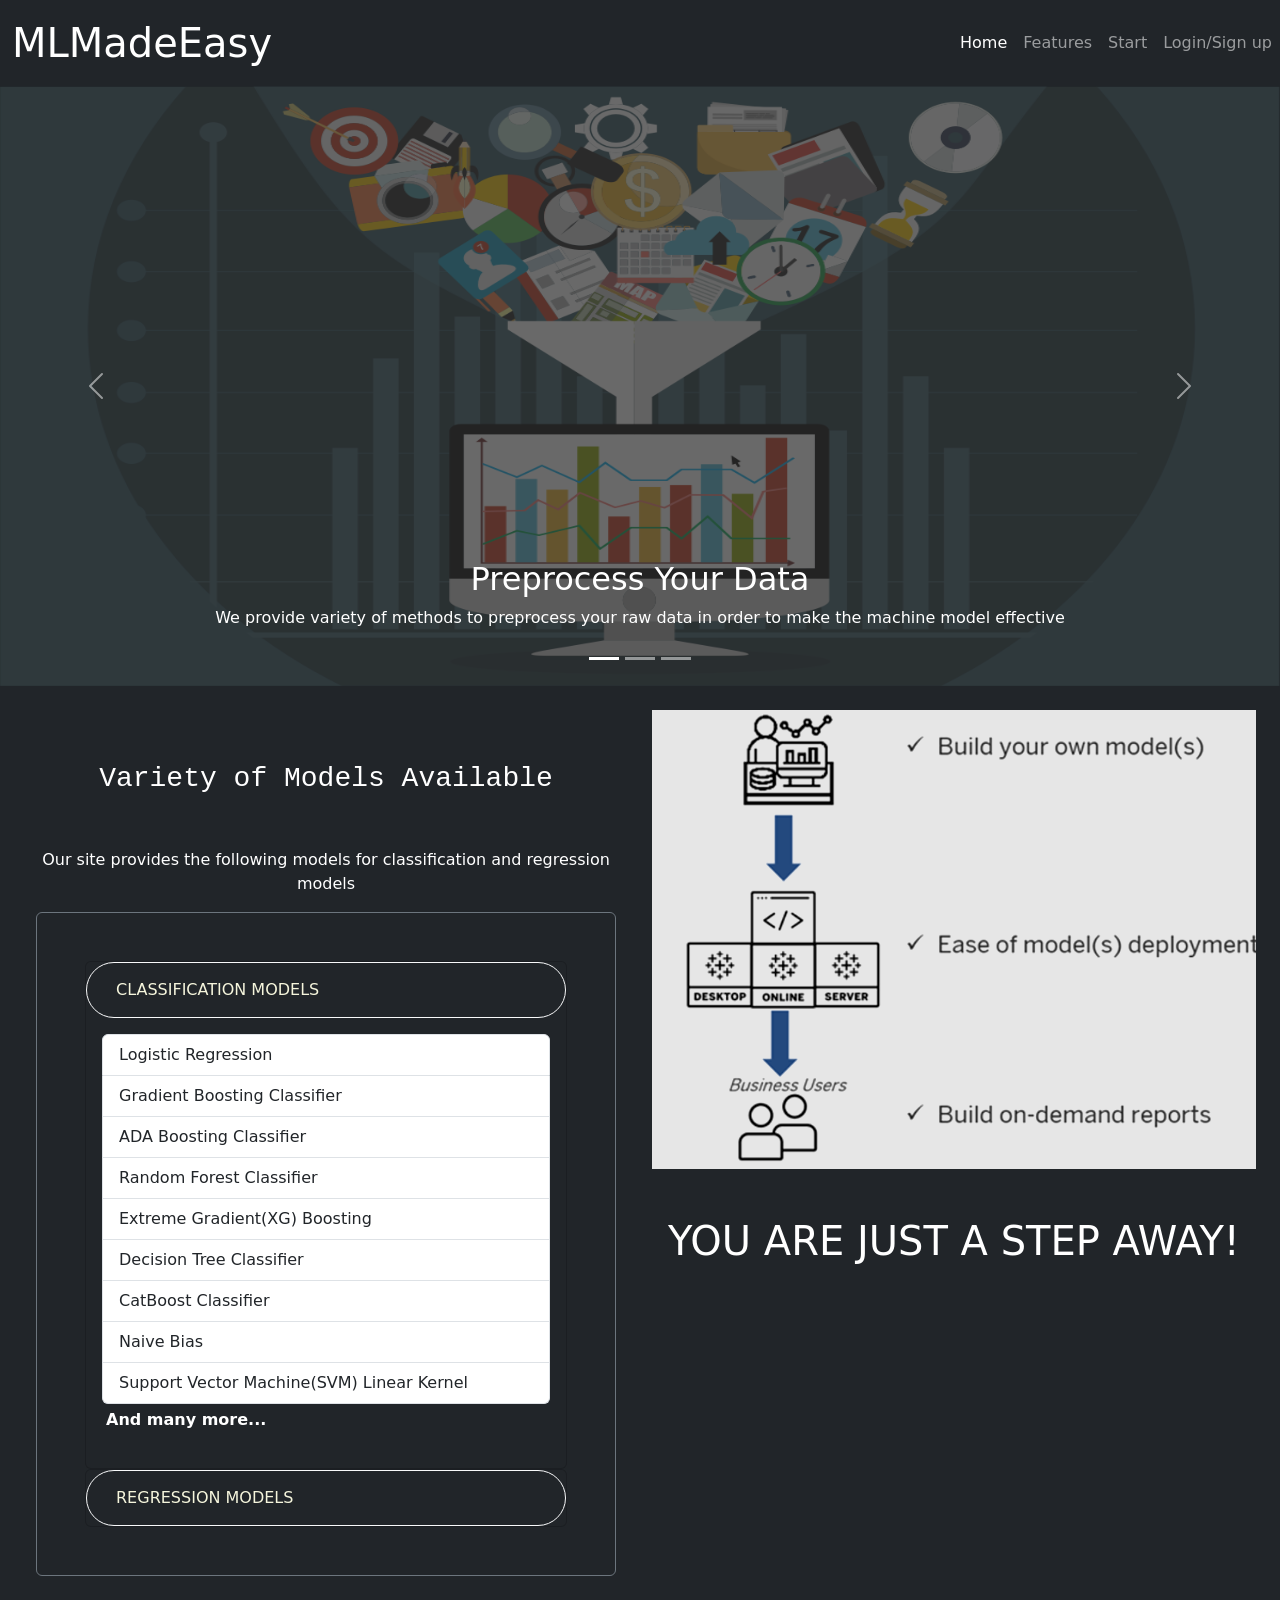
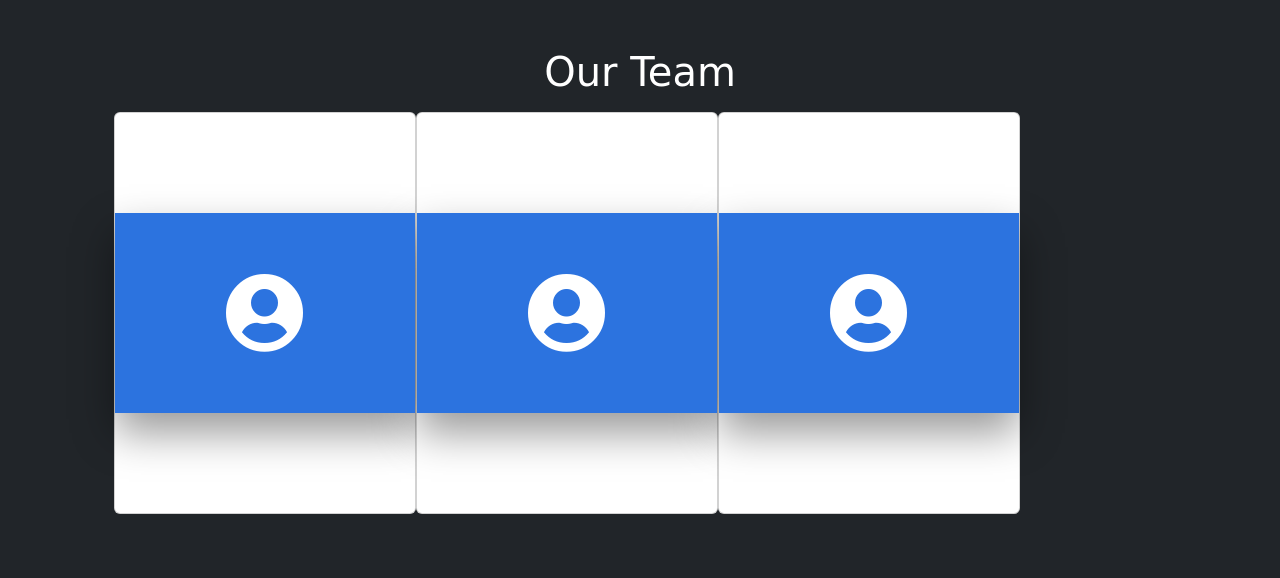
==== Static Pages/index.html @ a4d5d077 "Added PyCaret Scripts" ====
<!DOCTYPE html>
<html lang="en">
<head>
    <meta charset="UTF-8">
    <meta http-equiv="X-UA-Compatible" content="IE=edge">
    <link rel="stylesheet" type="text/css" media="screen" href="style.css" />
    <meta name="viewport" content="width=device-width, initial-scale=1.0">
    <title>MLMadeEasy | Home</title>
    <link href="https://cdn.jsdelivr.net/npm/bootstrap@5.1.3/dist/css/bootstrap.min.css" rel="stylesheet">
    <script src="https://cdn.jsdelivr.net/npm/bootstrap@5.1.3/dist/js/bootstrap.bundle.min.js"></script>
    <link href="https://stackpath.bootstrapcdn.com/font-awesome/4.7.0/css/font-awesome.min.css" rel="stylesheet" integrity="sha384-wvfXpqpZZVQGK6TAh5PVlGOfQNHSoD2xbE+QkPxCAFlNEevoEH3Sl0sibVcOQVnN" crossorigin="anonymous">
    <link href="https://fonts.googleapis.com/css2?family=Fredoka+One&family=Lobster&display=swap" rel="stylesheet">
    <link rel="stylesheet" href="https://cdnjs.cloudflare.com/ajax/libs/font-awesome/5.15.3/css/all.min.css">
</head>
<body class="bg-dark">
  <!-- NAVBAR -->
    <nav class="navbar sticky-top navbar-expand-lg navbar-dark bg-dark">
  <div class="container-fluid">
    <a class="navbar-brand fs-1" href="#">MLMadeEasy</a>
    <button class="navbar-toggler" type="button" data-bs-toggle="collapse" data-bs-target="#navbarNav" aria-controls="navbarNav" aria-expanded="false" aria-label="Toggle navigation">
      <span class="navbar-toggler-icon"></span>
    </button>
    <div class="collapse navbar-collapse position-absolute bottom-25 end-0" id="navbarNav">
      <ul class="navbar-nav">
        <li class="nav-item">
          <a class="nav-link active" aria-current="page" href="#">Home</a>
        </li>
        <li class="nav-item">
          <a class="nav-link" href="features.html">Features</a>
        </li>
        <li class="nav-item">
          <a class="nav-link" href="#">Start</a>
        </li>
        <li class="nav-item">
          <a class="nav-link" href="#">Login/Sign up</a>
        </li>
      </ul>
    </div>
  </div>
    </nav>
    <!-- NAVBAR ENDED -->


    <div id="carouselExampleCaptions" class="carousel slide mt-0" data-bs-ride="carousel">
      <div class="carousel-indicators">
        <button type="button" data-bs-target="#carouselExampleCaptions" data-bs-slide-to="0" class="active" aria-current="true" aria-label="Slide 1"></button>
        <button type="button" data-bs-target="#carouselExampleCaptions" data-bs-slide-to="1" aria-label="Slide 2"></button>
        <button type="button" data-bs-target="#carouselExampleCaptions" data-bs-slide-to="2" aria-label="Slide 3"></button>
      </div>
      <div class="carousel-inner">
        <div class="carousel-item active">
          <img style="height: 600px; filter: contrast(50%) brightness(0.55);" src="Images/Data_preprocessing.png" class="d-block w-100" alt="1st carousel">
          <div class="carousel-caption d-none d-md-block">
            <h2>Preprocess Your Data</h2>
            <p>We provide variety of methods to preprocess your raw data in order to make the machine model effective</p>
          </div>
        </div>
        <div class="carousel-item">
          <img style="height: 600px; filter: contrast(50%) brightness(0.55)" src="Images/training.jpg" class="d-block w-100" alt="2nd carousel">
          <div class="carousel-caption d-none d-md-block">
            <h2>Train Your Data</h2>
            <p>Train your data with variety of models available!</p>
          </div>
        </div>
        <div class="carousel-item">
          <img style="height: 600px; filter: contrast(50%) brightness(0.55)" src="Images/Evaluation.png" class="d-block w-100" alt="3rd carousel">
          <div class="carousel-caption d-none d-md-block">
            <h2>Select the best model</h2>
            <p>Analyse and compare to download the best models!</p>
          </div>
        </div>
      </div>
      <button class="carousel-control-prev" type="button" data-bs-target="#carouselExampleCaptions" data-bs-slide="prev">
        <span class="carousel-control-prev-icon" aria-hidden="true"></span>
        <span class="visually-hidden">Previous</span>
      </button>
      <button class="carousel-control-next" type="button" data-bs-target="#carouselExampleCaptions" data-bs-slide="next">
        <span class="carousel-control-next-icon" aria-hidden="true"></span>
        <span class="visually-hidden">Next</span>
      </button>
      </div>

    <!-- mid part -->

    <div class="p-4">
      <div class="row">
        <div class="col bg-dark">
          


            <p class="fs-3 m-5 text-center font-monospace text-white">Variety of Models Available</p>

                  <div class="container mt-3 mb-5">
                  <p class="text-center text-white">Our site provides the following models for classification and regression models</p>
                  <div id="accordion" class="border border-secondary p-5 rounded">
                    <div class="card bg-dark text-white">
                      <div class="card-header border border-light rounded-pill">
                        <a style="color: beige;" class="collapsed btn" data-bs-toggle="collapse" href="#collapseOne">
                          CLASSIFICATION MODELS
                        </a>
                      </div>
                      <div id="collapseOne" class="collapse show" data-bs-parent="#accordion">
                        <div class="card-body">
                          <ul class="list-group">
                            <a href="https://en.wikipedia.org/wiki/Logistic_regression" class="list-group-item list-group-item-action">Logistic Regression</a>
                            <a href="https://en.wikipedia.org/wiki/Gradient_boosting" class="list-group-item list-group-item-action">Gradient Boosting Classifier</a>
                            <a href="http://scikit-learn.org/stable/modules/generated/sklearn.ensemble.AdaBoostClassifier.html#:~:text=An%20AdaBoost%20%5B1%5D%20classifier%20is,focus%20more%20on%20difficult%20cases." class="list-group-item list-group-item-action">ADA Boosting Classifier</a>
                            <a href="http://scikit-learn.org/stable/modules/generated/sklearn.neighbors.RadiusNeighborsClassifier.html" class="list-group-item list-group-item-action">Random Forest Classifier</a>
                            <a href="https://en.wikipedia.org/wiki/XGBoost" class="list-group-item list-group-item-action">Extreme Gradient(XG) Boosting</a>
                            <a href="https://en.wikipedia.org/wiki/XGBoost" class="list-group-item list-group-item-action">Decision Tree Classifier</a>
                            <a href="https://en.wikipedia.org/wiki/XGBoost" class="list-group-item list-group-item-action">CatBoost Classifier</a>
                            <a href="https://en.wikipedia.org/wiki/Naive_Bayes_classifier" class="list-group-item list-group-item-action">Naive Bias</a>
                            <a href="https://en.wikipedia.org/wiki/Naive_Bayes_classifier" class="list-group-item list-group-item-action">Support Vector Machine(SVM) Linear Kernel</a>
                          </ul>
                          <P class="p-1"><strong> And many more...</strong></P>
                        </div>
                      </div>
                    </div>
                    <div class="card bg-dark text-white">
                      <div class="card-header border border-light rounded-pill">
                        <a style="color: beige;" class="collapsed btn" data-bs-toggle="collapse" href="#collapseTwo">
                          REGRESSION MODELS
                        </a>
                        </div>
                          <div id="collapseTwo" class="collapse" data-bs-parent="#accordion">
                            <div class="card-body">
                              <ul class="list-group">
                                <a href="https://en.wikipedia.org/wiki/Linear_regression#:~:text=In%20statistics%2C%20linear%20regression%20is,as%20dependent%20and%20independent%20variables)." class="list-group-item list-group-item-action">Linear Regression</a>
                                <a href="https://en.wikipedia.org/wiki/Linear_regression#:~:text=In%20statistics%2C%20linear%20regression%20is,as%20dependent%20and%20independent%20variables)." class="list-group-item list-group-item-action">Ridge Regression</a>
                                <a href="https://en.wikipedia.org/wiki/Lasso_(statistics)" class="list-group-item list-group-item-action">Lasso Regression</a>
                                <a href="http://scikit-learn.org/stable/modules/generated/sklearn.ensemble.RandomForestRegressor.html" class="list-group-item list-group-item-action">Random Forest Regression</a>
                                <a href="https://machinelearningmastery.com/xgboost-for-regression/" class="list-group-item list-group-item-action">Extreme Gradient(XG) Boosting</a>
                                <a href="http://scikit-learn.org/stable/modules/generated/sklearn.tree.DecisionTreeRegressor.html" class="list-group-item list-group-item-action">Decision Tree Regression</a>
                                <a href="https://catboost.ai/docs/concepts/python-reference_catboostregressor" class="list-group-item list-group-item-action">CatBoost Regression</a>
                                <a href="https://catboost.ai/docs/concepts/python-reference_catboostregressor" class="list-group-item list-group-item-action">Knn Regressor</a>
                                <a href="https://en.wikipedia.org/wiki/Bayesian_linear_regression" class="list-group-item list-group-item-action">Bayesian Ridge</a>
                              </ul>
                            <p class="p-1"><strong> And many more...</strong></p>
                            </div>
                          </div>
                        </div>
                      </div>
                  </div>
        </div>
        <div class="col">
          <img style="filter: grayscale(20%) contrast(110%) brightness(90%);" src="Images/bulid_your_own_model.png" class="img-fluid" alt="Build Your own Model">
          <h1 style="text-transform: uppercase;" class="text-white mt-5 text-center">You are just a step away!</h1>
        </div>
      </div>
    </div>

    <!-- mid part end -->
    
    <footer class="position-relative bg-dark">
    <h1 class="position-absolute top-0 start-50 translate-middle mt-4 mb-5 p-3 text-white" > Our Team</h1>
    <div class="container d-inline-flex justify-content-xxl-around m-5 p-3">

        <div style="left: 50px;" class="card">
            <div class="slide slide1">
                <div class="content">
                    <div class="icon">
                        <i class="fa fa-user-circle" aria-hidden="true"></i>
                    </div>
                  </div>
            </div>
            <div class="slide slide2">
                <div>
                    <h3>
                        Rahul Kapoor
                    </h3>
                    <a class="btn btn-dark btn-lg p-" href="https://www.linkedin.com/in/rahul-kapoor-6714821b3/" role="button" target="_blank"><i class="fab fa-linkedin">   linkedIn</i></a>
                    <a class="btn btn-dark btn-lg" href="https://github.com/rahul21200" role="button" target="_blank"><i class="fab fa-github">   Github</i></a>
                </div>
            </div>
        </div>

        <div style="left: 50px;" class="card">
            <div class="slide slide1">
                <div class="content">
                    <div class="icon">
                        <i class="fa fa-user-circle" aria-hidden="true"></i>
                    </div>
                  </div>
            </div>
            <div class="slide slide2">
                <div>
                    <h3>
                        Dilmanpreet Singh
                    </h3>
                    <a class="btn btn-dark btn-lg p-" href="http://linkedin.com/in/dilmanpreetsingh" role="button" target="_blank"><i class="fab fa-linkedin">   linkedIn</i></a>
                    <a class="btn btn-dark btn-lg" href="http://github.com/dpsingh287" role="button" target="_blank"><i class="fab fa-github">   Github</i></a>
                </div>
            </div>
        </div>

        <div style="left: 50px;" class="card">
            <div class="slide slide1">
                <div class="content">
                    <div class="icon">
                        <i class="fa fa-user-circle" aria-hidden="true"></i>
                    </div>
                  </div>
            </div>
            <div class="slide slide2">
                <div>
                    <h3>
                        Sanchit Jain
                    </h3>
                    <a class="btn btn-dark btn-lg p-" href="https://www.linkedin.com/in/sanchjain/" role="button" target="_blank"><i class="fab fa-linkedin">   linkedIn</i></a>
                    <a class="btn btn-dark btn-lg" href="https://github.com/sanchjain" role="button" target="_blank"><i class="fab fa-github">   Github</i></a>
                </div>
            </div>
        </div>
    </div>
    </footer>


</body>
</html>
---- Static Pages/style.css ----
.container .card .icon {
    position: absolute;
    top: 0;
    left: 0;
    width: 100%;
    height: 100%;
    background: #2c73df;
}

.card .icon .fa {
    position: absolute;
    top: 50%;
    left: 50%;
    transform: translate(-50%, -50%);
    font-size: 80px;
    color: #fff;
}

.container .card .slide {
    width: 300px;
    height: 200px;
    transition: 0.5s;
}

.container .card .slide.slide1 {
    position: relative;
    display: flex;
    justify-content: center;
    align-items: center;
    z-index: 1;
    transition: .7s;
    transform: translateY(100px);
}

.container .card:hover .slide.slide1{
    transform: translateY(0px);
}

.container .card .slide.slide2 {
    position: relative;
    display: flex;
    justify-content: center;
    align-items: center;
    transition: .8s;
    transform: translateY(-100px);
    box-shadow: 0 20px 40px rgba(0,0,0,0.4);
}

.container .card:hover .slide.slide2{
    transform: translateY(0);
}

.card .slide.slide2::after{
    position: absolute;
    width: 30px;
    height: 4px;
    left: 50%;
    left: 50%;
    transform: translateX(-50%);
    background: #2c73df;
}

.container .card .slide.slide2 .content p {
    margin: 0;
    padding: 0;
    text-align: center;
}

.card .slide.slide2 .content h3{
    margin: 0 0 10px 0;
    padding: 0;
    font-size: 24px;
    text-align: center;
}
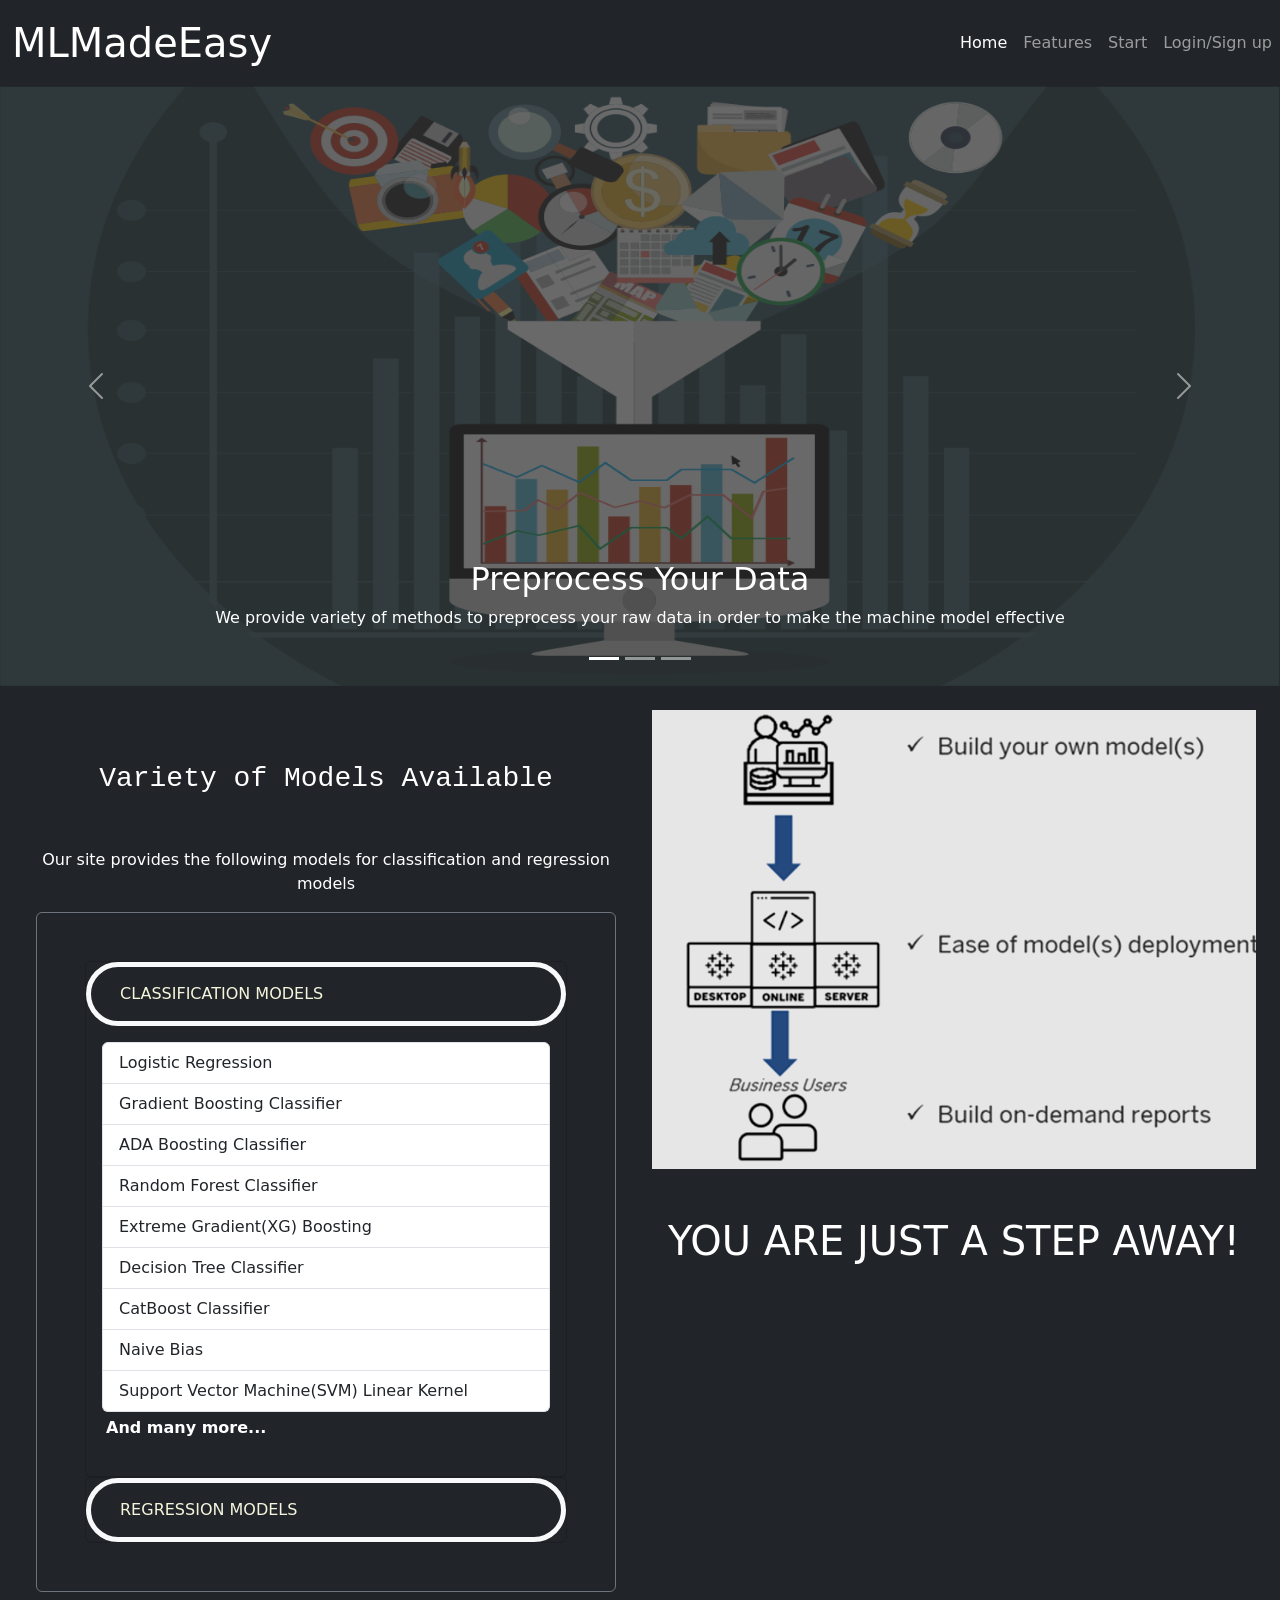
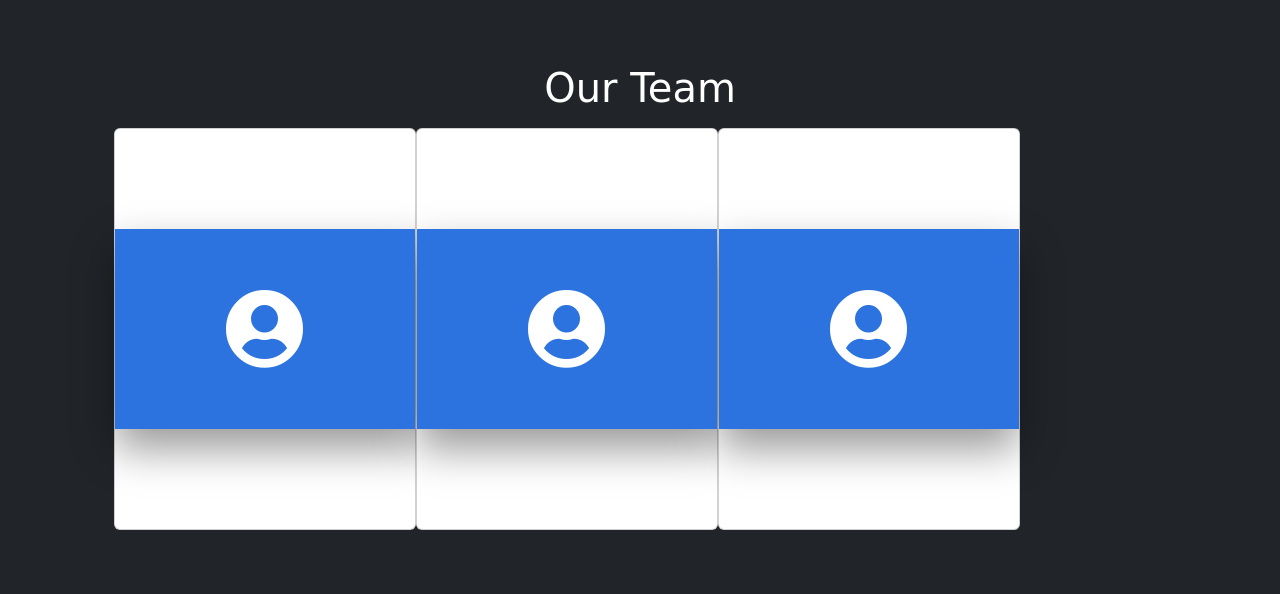
==== commit e1413a1b: "Style Changes" ====
--- a/Static Pages/index.html
+++ b/Static Pages/index.html
@@ -94,7 +94,7 @@
                   <p class="text-center text-white">Our site provides the following models for classification and regression models</p>
                   <div id="accordion" class="border border-secondary p-5 rounded">
                     <div class="card bg-dark text-white">
-                      <div class="card-header border border-light rounded-pill">
+                      <div class="card-header border border-5 border-light rounded-pill">
                         <a style="color: beige;" class="collapsed btn" data-bs-toggle="collapse" href="#collapseOne">
                           CLASSIFICATION MODELS
                         </a>
@@ -117,7 +117,7 @@
                       </div>
                     </div>
                     <div class="card bg-dark text-white">
-                      <div class="card-header border border-light rounded-pill">
+                      <div class="card-header border border-5 border-light rounded-pill">
                         <a style="color: beige;" class="collapsed btn" data-bs-toggle="collapse" href="#collapseTwo">
                           REGRESSION MODELS
                         </a>
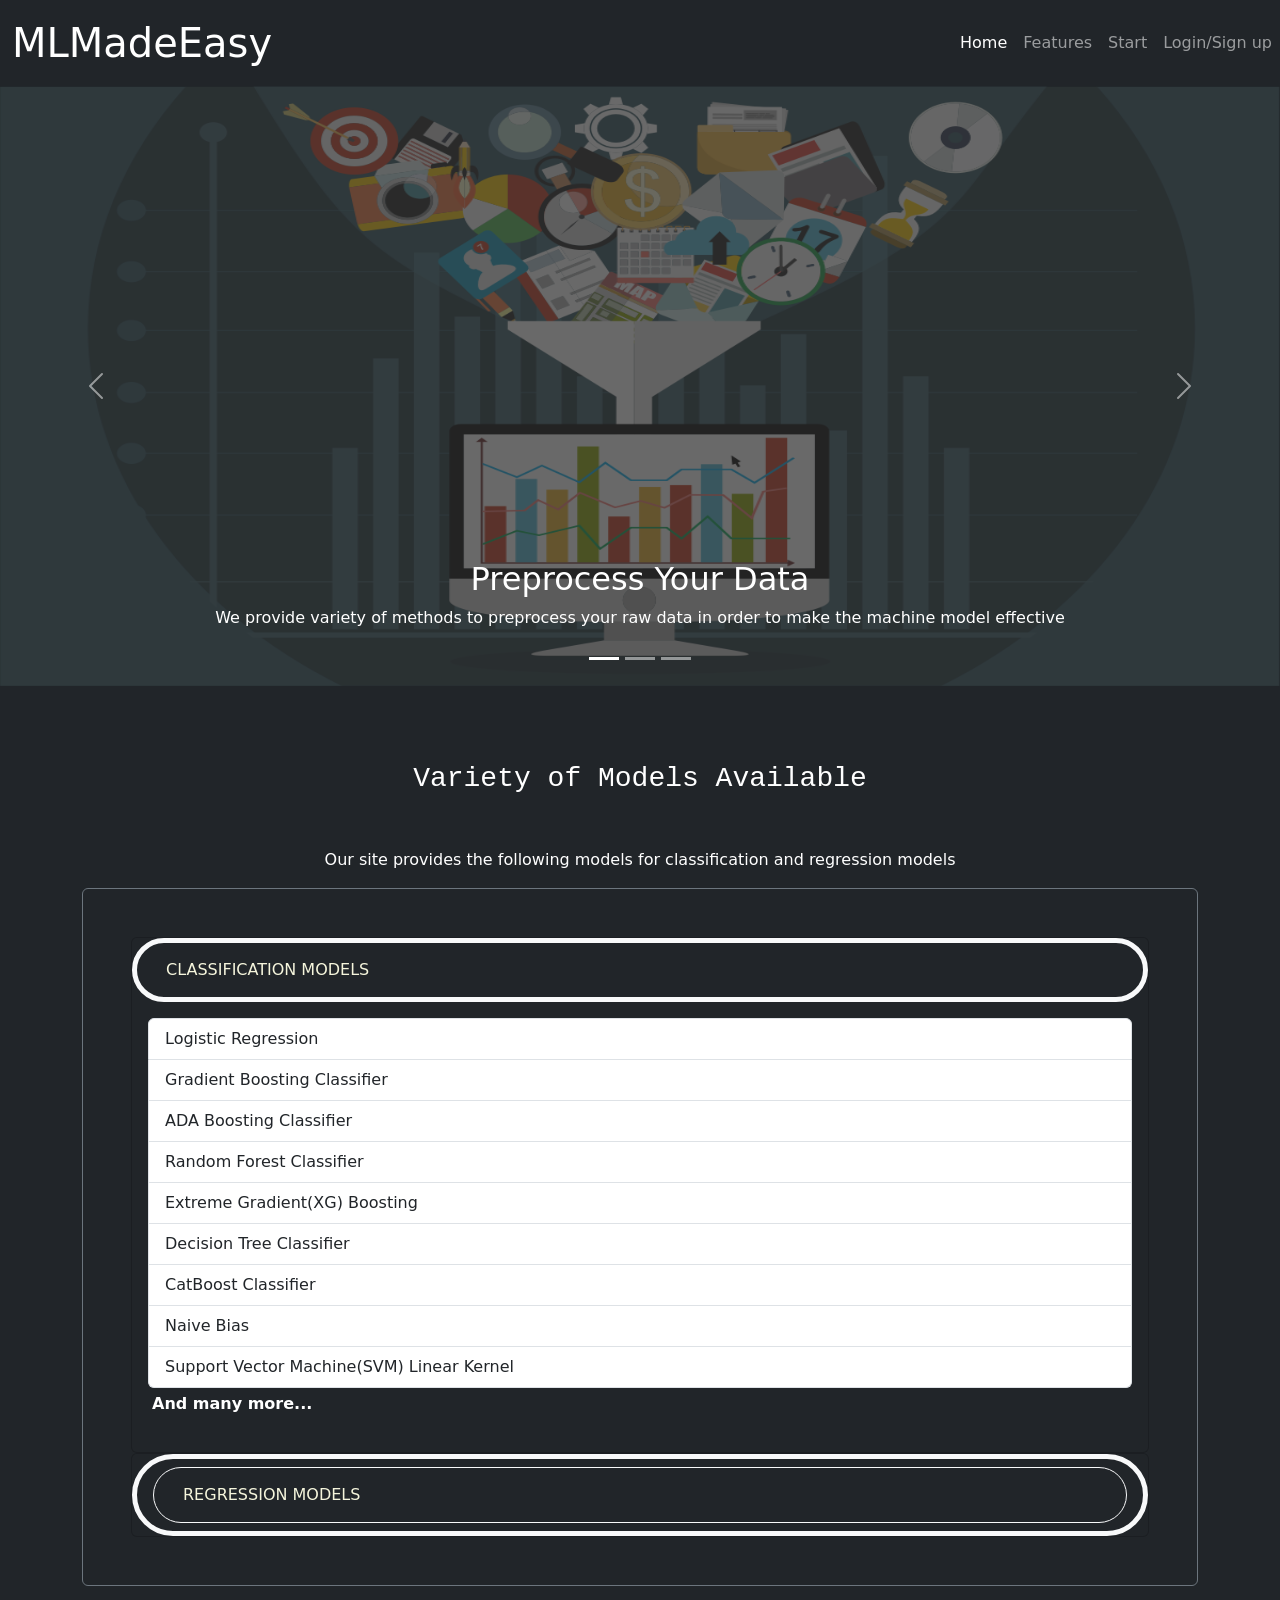
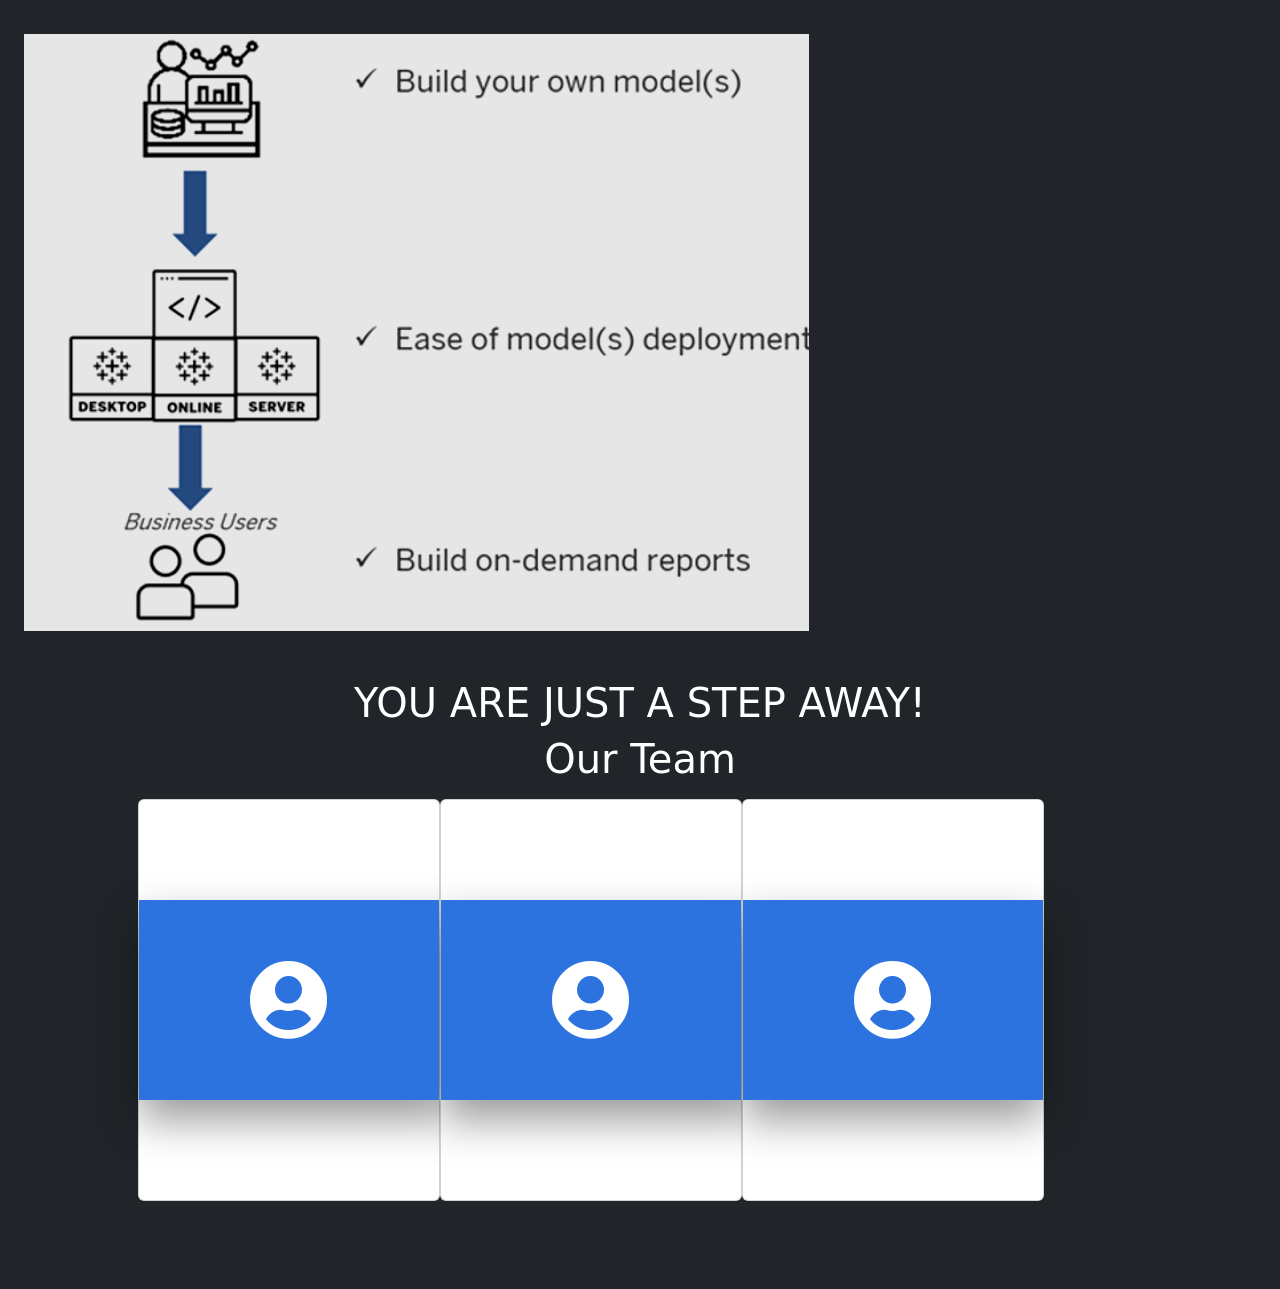
==== commit a32df8a8: "Minor changes and test" ====
--- a/Static Pages/index.html
+++ b/Static Pages/index.html
@@ -118,6 +118,7 @@
                     </div>
                     <div class="card bg-dark text-white">
                       <div class="card-header border border-5 border-light rounded-pill">
+                      <div class="card-header border border-5W border-light rounded-pill">
                         <a style="color: beige;" class="collapsed btn" data-bs-toggle="collapse" href="#collapseTwo">
                           REGRESSION MODELS
                         </a>
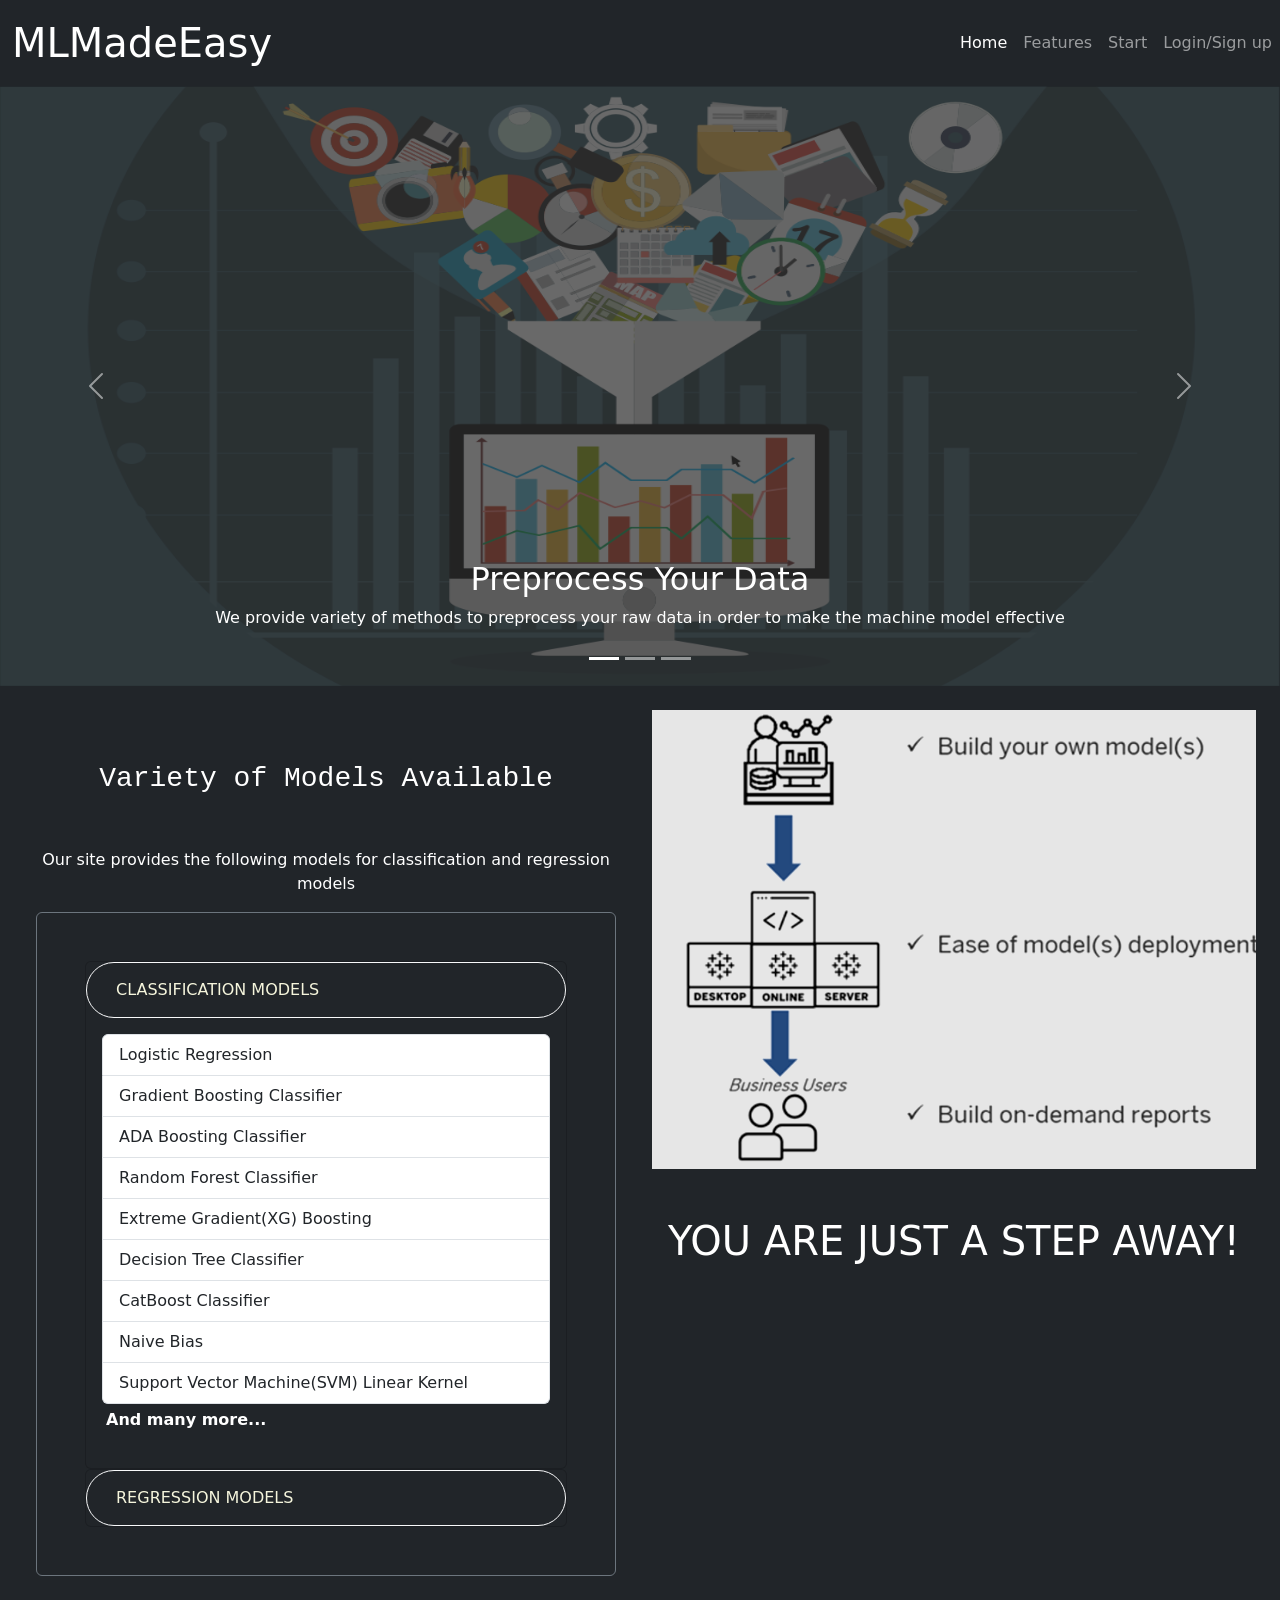
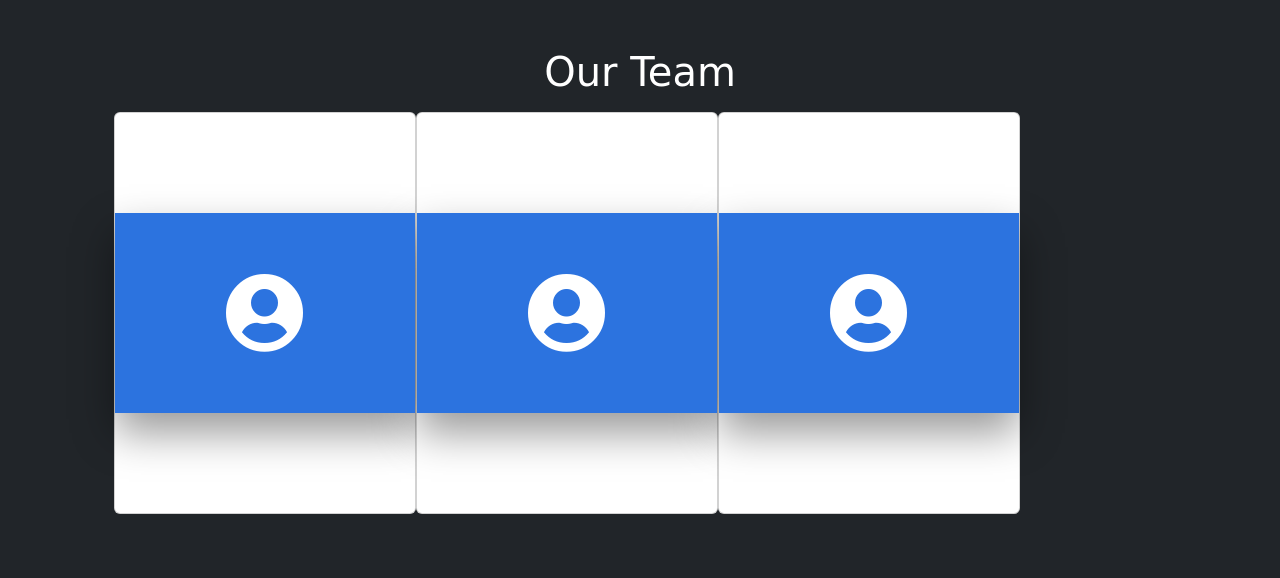
==== commit 1304dba8: "index.html changed" ====
--- a/Static Pages/index.html
+++ b/Static Pages/index.html
@@ -94,7 +94,7 @@
                   <p class="text-center text-white">Our site provides the following models for classification and regression models</p>
                   <div id="accordion" class="border border-secondary p-5 rounded">
                     <div class="card bg-dark text-white">
-                      <div class="card-header border border-5 border-light rounded-pill">
+                      <div class="card-header border border-light rounded-pill">
                         <a style="color: beige;" class="collapsed btn" data-bs-toggle="collapse" href="#collapseOne">
                           CLASSIFICATION MODELS
                         </a>
@@ -117,8 +117,7 @@
                       </div>
                     </div>
                     <div class="card bg-dark text-white">
-                      <div class="card-header border border-5 border-light rounded-pill">
-                      <div class="card-header border border-5W border-light rounded-pill">
+                      <div class="card-header border border-light rounded-pill">
                         <a style="color: beige;" class="collapsed btn" data-bs-toggle="collapse" href="#collapseTwo">
                           REGRESSION MODELS
                         </a>
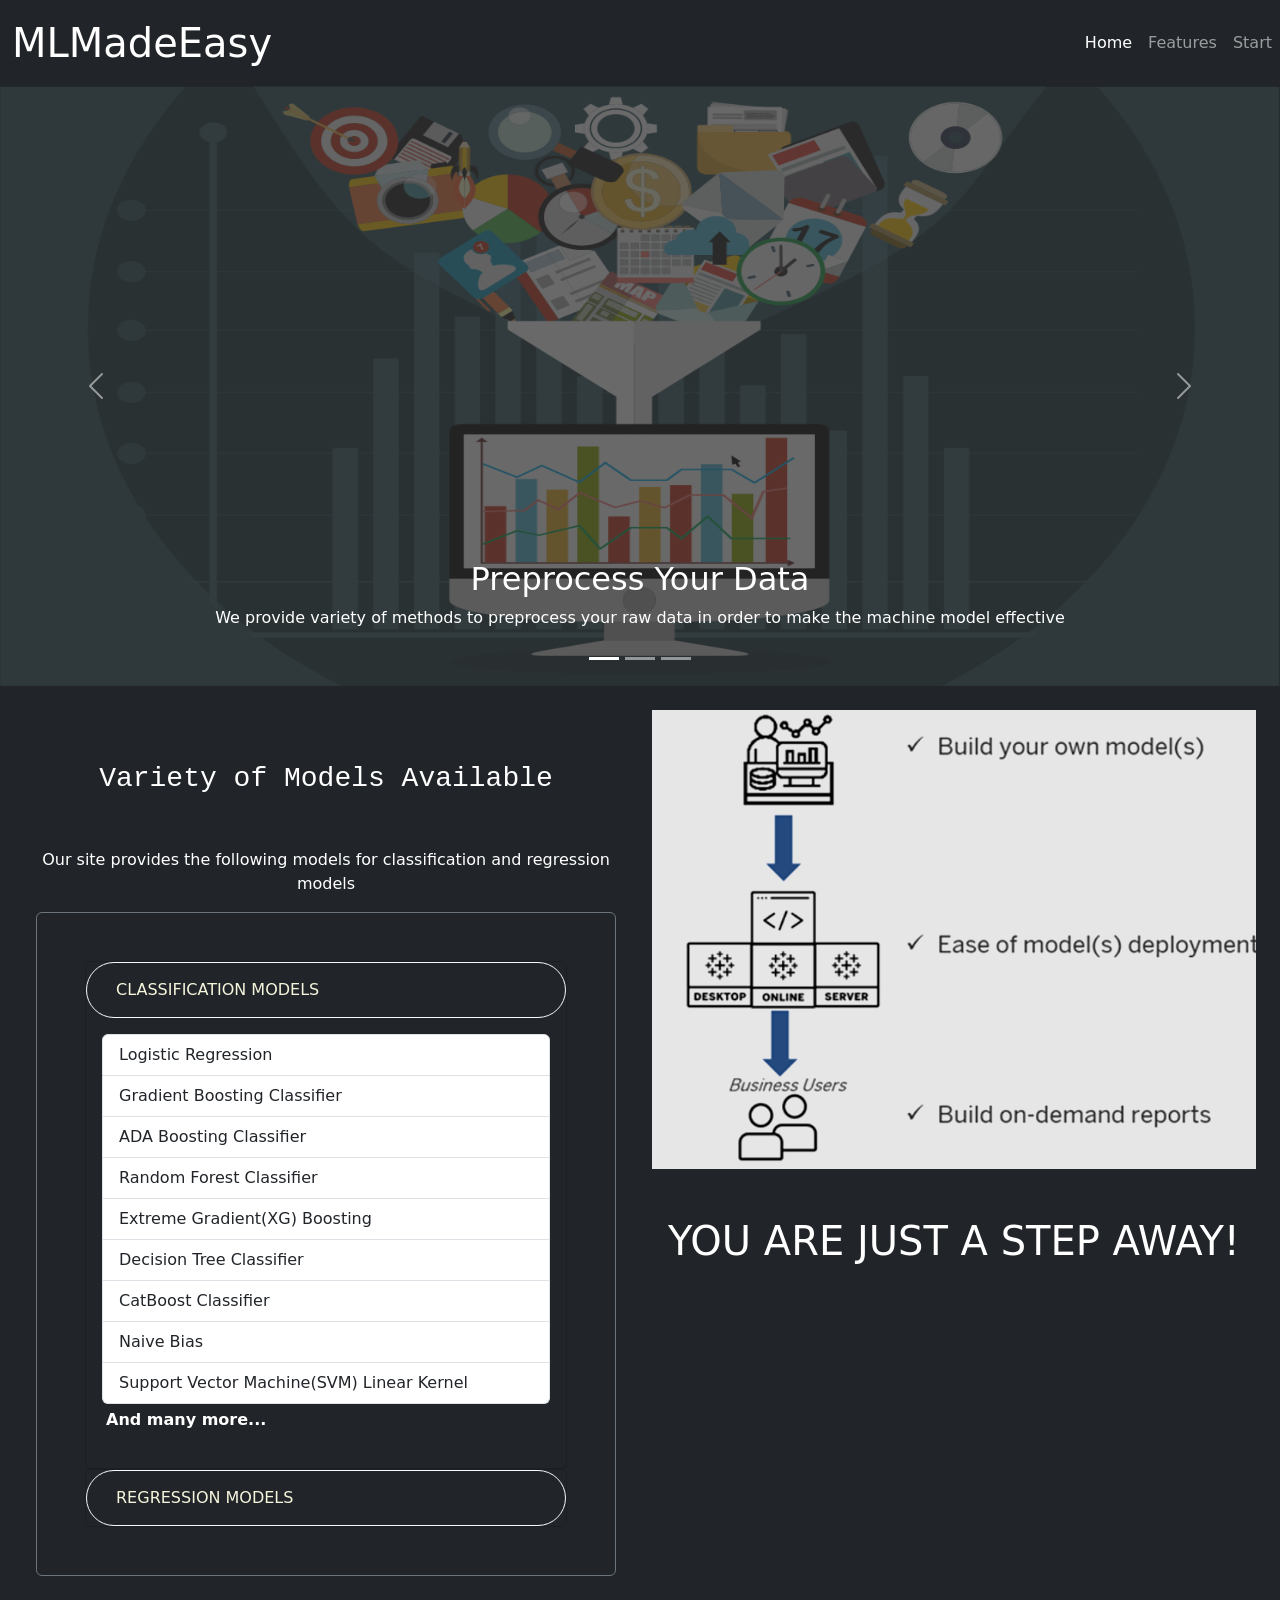
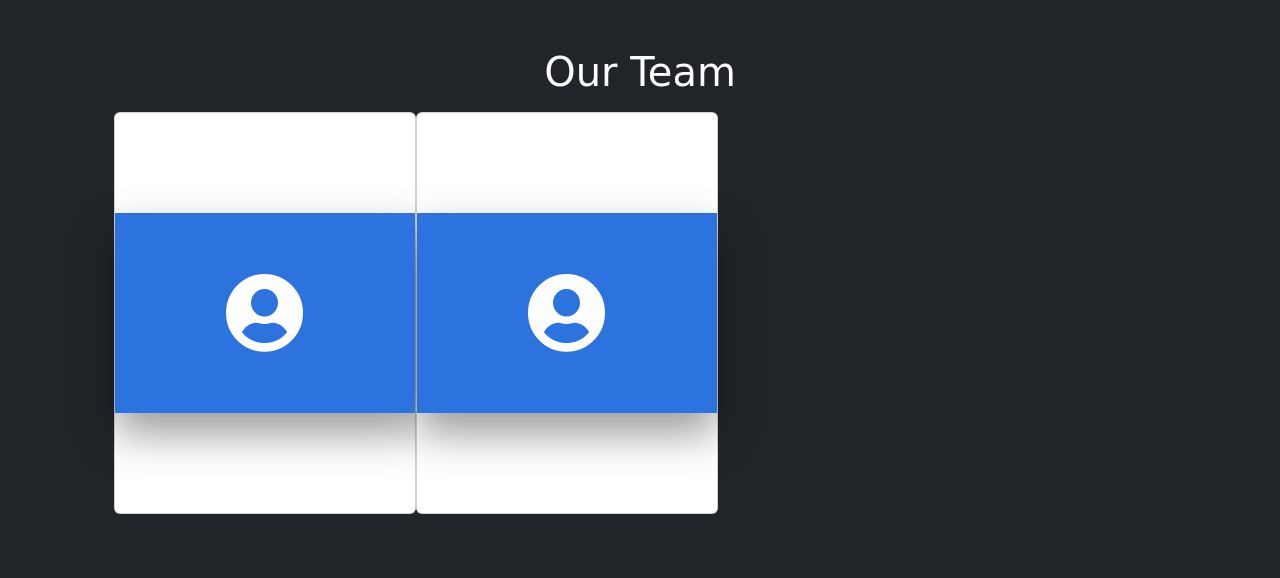
==== commit 60decdf9: "html changes" ====
--- a/Static Pages/index.html
+++ b/Static Pages/index.html
@@ -30,9 +30,6 @@
         </li>
         <li class="nav-item">
           <a class="nav-link" href="#">Start</a>
-        </li>
-        <li class="nav-item">
-          <a class="nav-link" href="#">Login/Sign up</a>
         </li>
       </ul>
     </div>
@@ -185,32 +182,14 @@
             <div class="slide slide2">
                 <div>
                     <h3>
-                        Dilmanpreet Singh
+                        Naman Bansal
                     </h3>
-                    <a class="btn btn-dark btn-lg p-" href="http://linkedin.com/in/dilmanpreetsingh" role="button" target="_blank"><i class="fab fa-linkedin">   linkedIn</i></a>
-                    <a class="btn btn-dark btn-lg" href="http://github.com/dpsingh287" role="button" target="_blank"><i class="fab fa-github">   Github</i></a>
+                    <a class="btn btn-dark btn-lg p-" href="https://www.linkedin.com/in/naman-bansal-b40604195/" role="button" target="_blank"><i class="fab fa-linkedin">   linkedIn</i></a>
+                    <a class="btn btn-dark btn-lg" href="http://github.com/This-is-NB" role="button" target="_blank"><i class="fab fa-github">   Github</i></a>
                 </div>
             </div>
         </div>
 
-        <div style="left: 50px;" class="card">
-            <div class="slide slide1">
-                <div class="content">
-                    <div class="icon">
-                        <i class="fa fa-user-circle" aria-hidden="true"></i>
-                    </div>
-                  </div>
-            </div>
-            <div class="slide slide2">
-                <div>
-                    <h3>
-                        Sanchit Jain
-                    </h3>
-                    <a class="btn btn-dark btn-lg p-" href="https://www.linkedin.com/in/sanchjain/" role="button" target="_blank"><i class="fab fa-linkedin">   linkedIn</i></a>
-                    <a class="btn btn-dark btn-lg" href="https://github.com/sanchjain" role="button" target="_blank"><i class="fab fa-github">   Github</i></a>
-                </div>
-            </div>
-        </div>
     </div>
     </footer>
 
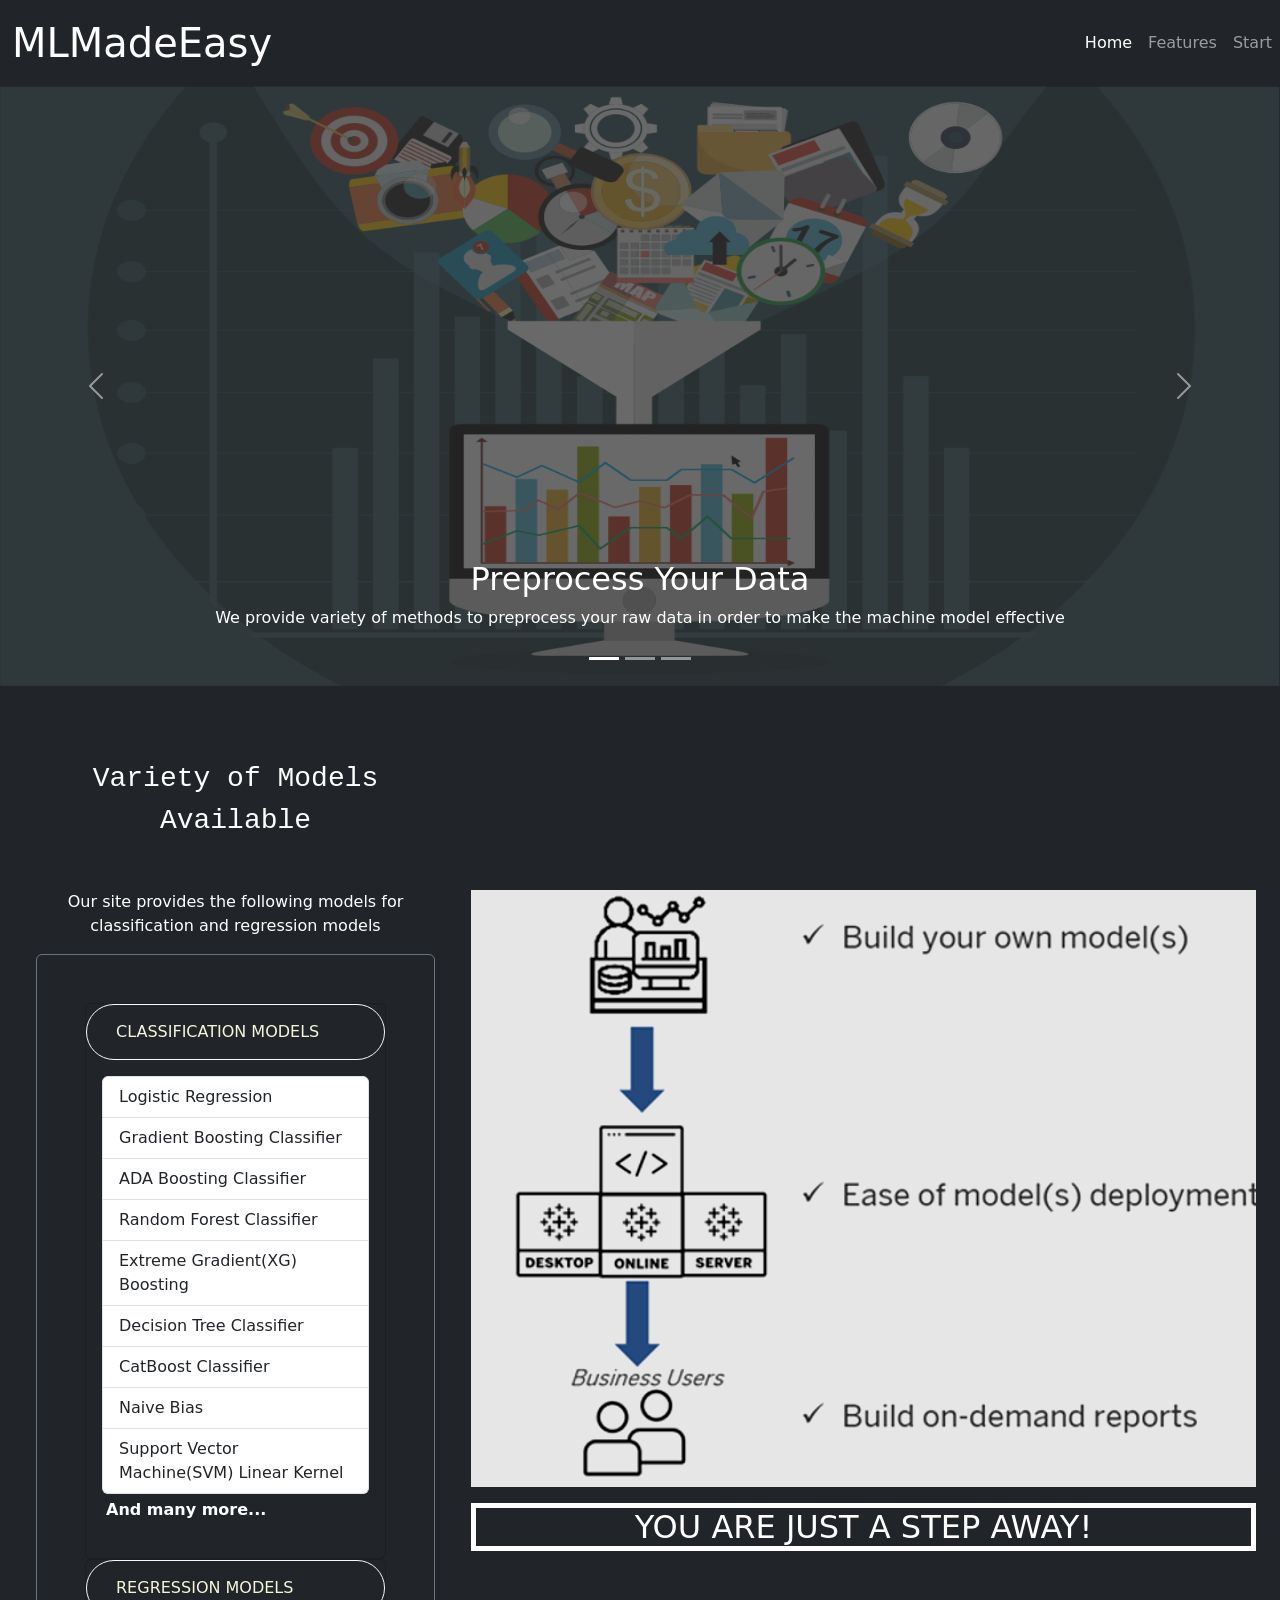
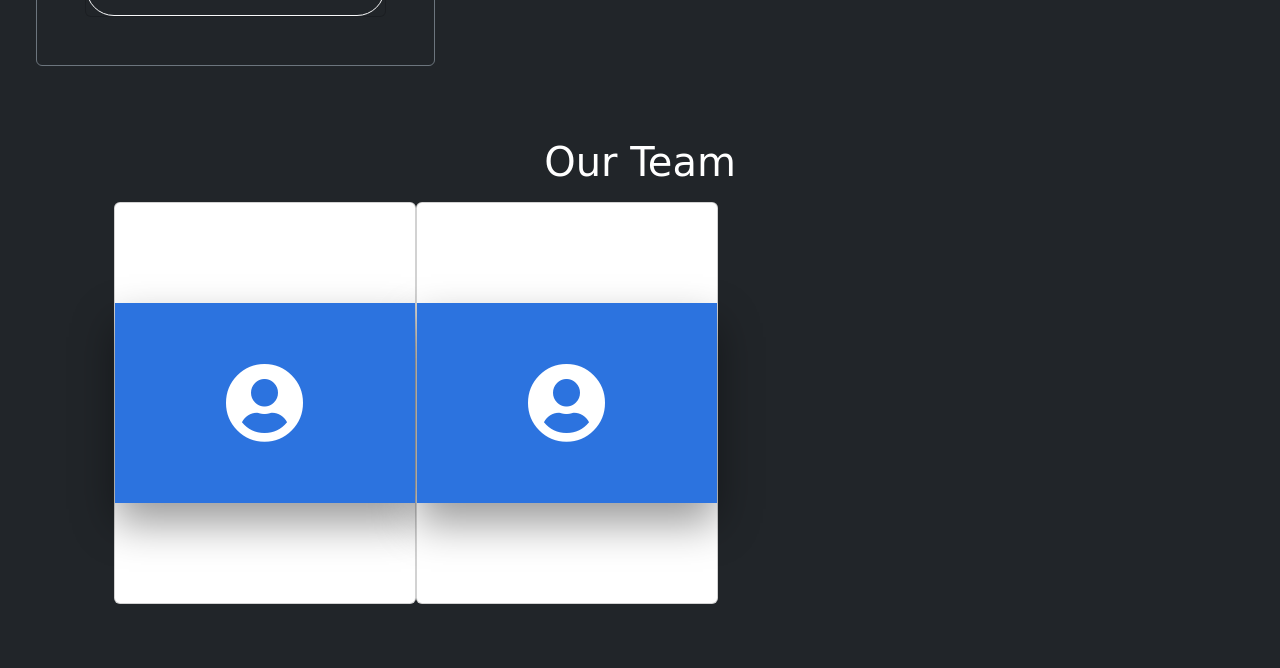
==== commit 7d897e2f: "html alignment changes" ====
--- a/Static Pages/index.html
+++ b/Static Pages/index.html
@@ -82,9 +82,6 @@
     <div class="p-4">
       <div class="row">
         <div class="col bg-dark">
-          
-
-
             <p class="fs-3 m-5 text-center font-monospace text-white">Variety of Models Available</p>
 
                   <div class="container mt-3 mb-5">
@@ -139,9 +136,9 @@
                       </div>
                   </div>
         </div>
-        <div class="col">
-          <img style="filter: grayscale(20%) contrast(110%) brightness(90%);" src="Images/bulid_your_own_model.png" class="img-fluid" alt="Build Your own Model">
-          <h1 style="text-transform: uppercase;" class="text-white mt-5 text-center">You are just a step away!</h1>
+        <div class="col bg-dark">
+          <img style="filter: grayscale(20%) contrast(110%) brightness(90%); margin-top: 180px;" src="Images/bulid_your_own_model.png" alt="Build Your own Model">
+          <h2 style="text-transform: uppercase;" class="text-white mt-3 text-center border border-5 border-white">You are just a step away!</h2>
         </div>
       </div>
     </div>
